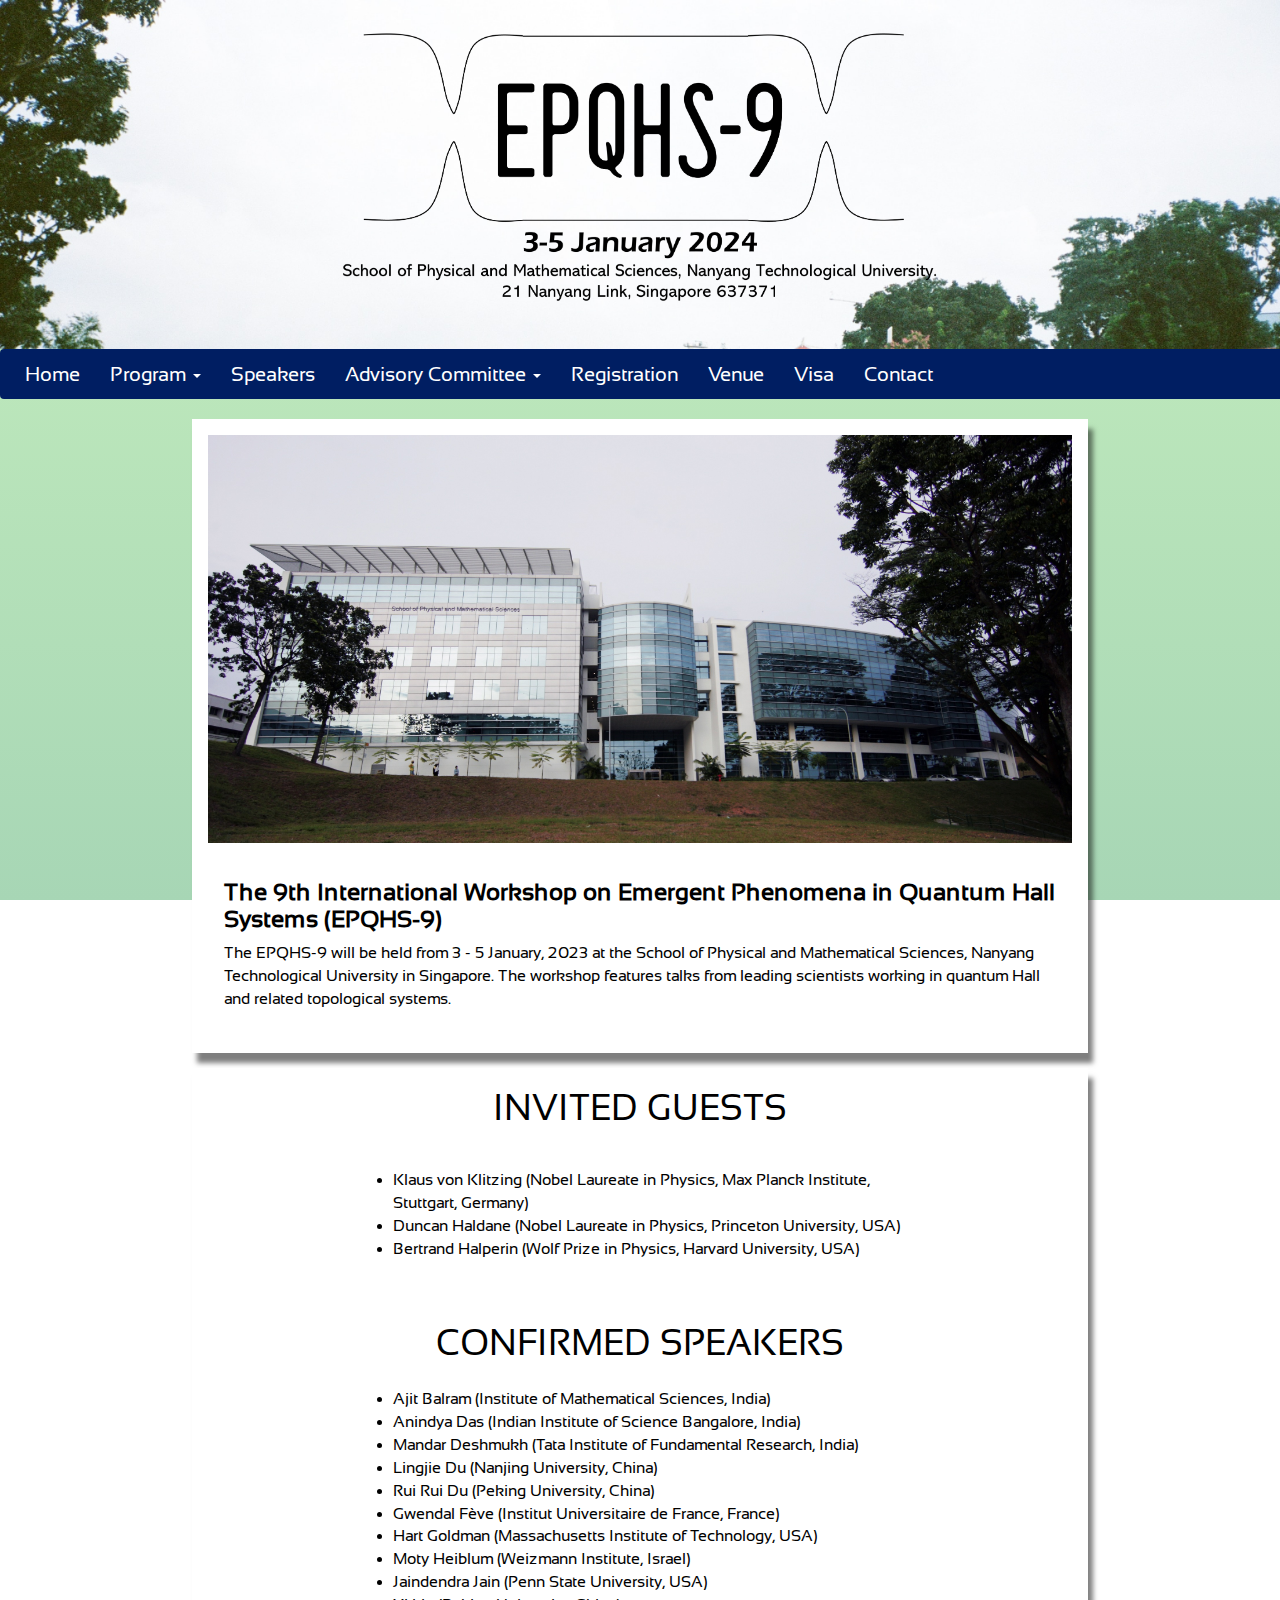
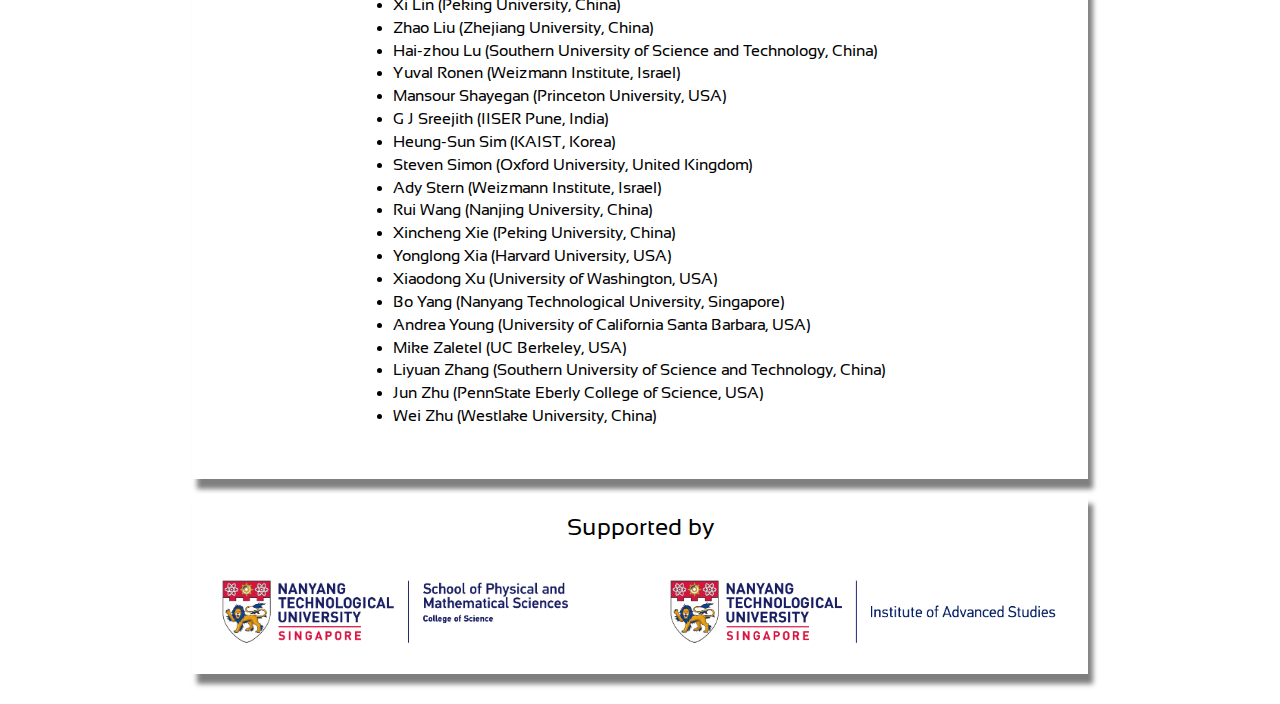
==== index.html @ 78ab1782 "Add files via upload" ====
<!DOCTYPE html>
<html lang="en">
<head>
<title>The 9th International Workshop on Emergent Phenomena in Quantum Hall Systems (EPQHS-9)</title>
<meta charset="UTF-8">
<meta name="viewport" content="width=device-width, initial-scale=1">
<link rel="stylesheet" href="style.css">
<link rel="stylesheet" href="https://fonts.googleapis.com/css?family=Lato">
<link rel="stylesheet" href="https://fonts.googleapis.com/css?family=Montserrat">
<link rel="stylesheet" href="https://cdnjs.cloudflare.com/ajax/libs/font-awesome/4.7.0/css/font-awesome.min.css">

<meta name="viewport" content="width=device-width, initial-scale=1">
<link rel="stylesheet" href="boostrap.css">
<script src="https://ajax.googleapis.com/ajax/libs/jquery/3.6.4/jquery.min.js"></script>
<script src="https://maxcdn.bootstrapcdn.com/bootstrap/3.4.1/js/bootstrap.min.js"></script>

<!-- NTU Logo font-->
<link href="https://fonts.cdnfonts.com/css/pf-din-text-universal" rel="stylesheet"> 


<style>
</style>
</head>
<body>

<div>
  <div id="top" class="logo-heading text-center text-black padding64">
    <div class="title-text">
      <!--
      <h1 id="logo-font" style="font-size:72px!important">EPQHS-9</h1>
      <h2> 3-5 Jan 2024</h2>
      <h4 style="color:#333!important">School of Physical and Mathematical Sciences, Nanyang Technological University.<br>21 Nanyang Link, Singapore 637371</h4>
    -->
    <img class="header-logo" src="header.png" width=100%>
    </div>
  </div>
  <nav class="navbar navbar-inverse navbar-color">
    <div class="container-fluid navbar-color">
      <div class="navbar-header">
        <button type="button" class="navbar-toggle fancy-button" data-toggle="collapse" data-target="#myNavbar"> 
          <span>MENU</span>
          <span class="fa fa-bars"></span>                        
        </button>
        <a class="fancy-button nav-bigfont navbar-brand" href="index.html">Home</a>
      </div>
      <div class="collapse navbar-collapse" id="myNavbar">
        <ul class="nav navbar-nav">
          <li class="nav-bigfont dropdown">
            <a class="fancy-button dropdown-toggle" data-toggle="dropdown" href="#">Program <span class="caret"></span></a>
            <ul class="menu-custom dropdown-menu">
              <li class="toggle-menu-custom"><a href="program.html#day1">Day 1</a></li>
              <li class="toggle-menu-custom"><a href="program.html#day2">Day 2</a></li>
              <li class="toggle-menu-custom"><a href="program.html#day3">Day 3</a></li>
            </ul>
          </li>
        </ul>

        <ul class="nav navbar-nav">
          <li class="nav-bigfont">
            <a class="fancy-button" href="#confirmed">Speakers</a>
          </li>
        </ul>

        <ul class="nav navbar-nav">
          <li class="nav-bigfont dropdown">
            <a class="fancy-button dropdown-toggle" data-toggle="dropdown" href="#">Advisory Committee <span class="caret"></span></a>
            <ul class="menu-custom dropdown-menu">
              <li class="toggle-menu-custom"><a href="organizer.html#local">Local Organizer</a></li>
              <li class="toggle-menu-custom"><a href="organizer.html#international">International Advisory Committee</a></li>
            </ul>
          </li>
        </ul>

        <ul class="nav navbar-nav">
          <li class="nav-bigfont">
            <a class="fancy-button" href="registration.html">Registration</a>
          </li>
        </ul>

        <ul class="nav navbar-nav">
          <li class="nav-bigfont">
            <a class="fancy-button" href="venue.html">Venue</a>
          </li>
        </ul>

        <ul class="nav navbar-nav">
          <li class="nav-bigfont">
            <a class="fancy-button" href="visa.html">Visa</a>
          </li>
        </ul>

        <ul class="nav navbar-nav">
          <li class="nav-bigfont">
            <a class="fancy-button" href="mailto:yang.bo@ntu.edu.sg">Contact</a>
          </li>
        </ul>

        <ul class="nav navbar-nav navbar-right">
        </ul>
      </div>
    </div>
  </nav>

</div>

<div class="section-main padding16 section-container bg-white text-black">
  <img src = "spms.jpg" width=100%>
  <div class="padding16">
    <h3><strong>The 9th International Workshop on Emergent Phenomena in Quantum Hall Systems (EPQHS-9)</strong></h3>
    <p style="font-size:16px!important">The EPQHS-9 will be held from 3 - 5 January, 2023 at the School of Physical and Mathematical Sciences, Nanyang Technological University in Singapore. The workshop features talks from leading scientists working in quantum Hall and related topological systems.</p>
  </div>
</div>

<div class="section-main padding8 section-container bg-white text-black">
  <div id = "confirmed" class="text-center">
    <h1>INVITED GUESTS</h1>
  </div>
  <div class="textpost-widemargin padding32-v">
    <ul>
   <li>Klaus von Klitzing  (Nobel Laureate in Physics, Max Planck Institute, Stuttgart, Germany)</li>
   <li>Duncan Haldane (Nobel Laureate in Physics, Princeton University, USA)</li>
   <li>Bertrand Halperin (Wolf Prize in Physics, Harvard University, USA)</li>

  </div>
  <div class="text-center">
    <h1>CONFIRMED SPEAKERS</h1>
  </div>
  <div class="textpost-widemargin">
    <ul>
      <li>Ajit Balram (Institute of Mathematical Sciences, India)</li>    
      <li>Anindya Das (Indian Institute of Science Bangalore, India)</li>
      <li>Mandar Deshmukh (Tata Institute of Fundamental Research, India)</li> 
      <li>Lingjie Du (Nanjing University, China)</li> 
      <li>Rui Rui Du (Peking University, China)</li>
      <li>Gwendal Fève (Institut Universitaire de France, France)</li>
      <li>Hart Goldman (Massachusetts Institute of Technology, USA)</li>
      <li>Moty Heiblum (Weizmann Institute, Israel)</li>
      <li>Jaindendra Jain (Penn State University, USA)</li>
      <li>Xi Lin (Peking University, China)</li>
      <li>Zhao Liu (Zhejiang University, China)</li>
      <li>Hai-zhou Lu (Southern University of Science and Technology, China)</li>
      <li>Yuval Ronen (Weizmann Institute, Israel)</li>
      <li>Mansour Shayegan (Princeton University, USA)</li>
      <li>G J Sreejith (IISER Pune, India)</li>
      <li>Heung-Sun Sim (KAIST, Korea)</li>
      <li>Steven Simon (Oxford University, United Kingdom)</li>
      <li>Ady Stern (Weizmann Institute, Israel)</li>
      <li>Rui Wang (Nanjing University, China)</li>
      <li>Xincheng Xie (Peking University, China)</li>
      <li>Yonglong Xia (Harvard University, USA)</li>
      <li>Xiaodong Xu (University of Washington, USA)</li>
      <li>Bo Yang (Nanyang Technological University, Singapore)</li>
      <li>Andrea Young (University of California Santa Barbara, USA)</li>
      <li>Mike Zaletel (UC Berkeley, USA)</li>
      <li>Liyuan Zhang (Southern University of Science and Technology, China)</li> 
      <li>Jun Zhu (PennState Eberly College of Science, USA)</li>
      <li>Wei Zhu (Westlake University, China)</li>
    </ul>
  </div>
</div>


<!-- Footer -->
<footer class="custom-footer">  
  <div class="text-center">
    <h3>Supported by</h3>
  </div>

  <div class="footer-logo">
    <a href="https://ntu.edu.sg/spms" target="_blank"><img src = "CoS_SPMS_color2.png" alt="SPMS Logo" style="width:100%;"/></a>
    </div>

  <div class="footer-logo">
    <a href="https://ntu.edu.sg/ias" target="_blank"><img src = "IASlogounofficial.png" alt="IAS Logo" style="width:100%;"/></a>
    </div>


  <!--
  <div class="footer-text">
   <p style="font-size:12px!important">&copy 2023 Division of Physics and Applied Physics, School of Physical and Mathematical Sciences. Nanyang Technological University, Singapore.</p>
 </div>
-->
 
</footer>


<script>
// Used to toggle the menu on small screens when clicking on the menu button
function myFunction() {
  var x = document.getElementById("navDemo");
  if (x.className.indexOf("w3-show") == -1) {
    x.className += " w3-show";
  } else { 
    x.className = x.className.replace(" w3-show", "");
  }
}
</script>

</body>
</html>
---- style.css ----
/* CSS is how you can add style to your website, such as colors, fonts, and positioning of your
   HTML content. To learn how to do something, just try searching Google for questions like
   "how to change link color." */


:root{
  --theme-color: #001E62; /* NTU BLUE is #001E62; */
}

.clickbutton {
    display: block;
    width: 50%;
    border: 2px solid red;
    padding: 10px;
    text-align: center;
    border-radius: 5px;
    color: white;
    font-weight: bold;
    line-height: 25px;
    color: red;
}

.clickbutton:hover{
  background-color:red!important;
  color:white!important;
}

@font-face{
  font-family:'Sansation';
  src: url('Sansation_Regular.ttf');
}

@font-face{
  font-family:'Sansation Light';
  src: url('Sansation_Light.ttf');
}

#logo-font{
  font-family:'Dealerplate California';
  src: url('dealerplatecalifornia.otf');
}
/* ----------------------- GENERAL CSS ---------------------*/
body {
        background-image: url('spms.jpg');
        background-image: linear-gradient(#caf2bf ,#a7d6b5);
        background-repeat: no-repeat;
        background-attachment:fixed;
        background-size:cover;
        color: white!important;
        font-family: 'Sansation'!important;
      }

h2{
  font-size:26px!important;
}
h4{
  font-size:16px!important;
}
table, th, td {
  border:2px solid black;
}

header-logo{
  width:30vw;
}
th{
  padding-top:5px!important;
  padding-bottom:5px!important;
  padding-left:25px!important;
  padding-right:25px!important;
  font-family:'Sansation Light'!important;
}



html {
  scroll-behavior: smooth;
}

a{
  color:inherit!important;
}

.overall-containter{
  width:50%!important;
  padding-left:25%!important;
}

.padding64{
  padding:24px!important;
}
.navbar-color{
  border:none!important;
  padding-left:18%;
  background-color:var(--theme-color)!important;
}
.carousel-container{
  padding-left:128px!important;
  padding-right:128px!important;
  padding-top:32px;
  padding-bottom:32px;
}

.logo-heading{
   background-image:url('nanyanglake.jpg');
   background-repeat: no-repeat;
   background-size:cover
}

.title-text{
  width:50%;
  margin-left:25%;
}

.mainlogo{
   width:20%;
   min-width:200px;
}

.section-main{ 
}

.two-columns{
  column-count:2;
}

.section-container{
   width:70vw!important;
   margin-left:15vw!important;
   margin-top:15px!important;
   height:auto!important;
   padding-bottom: 2.5rem;
   overflow: hidden;
   box-shadow: 5px 10px 5px rgba(0,0,0,0.5);
}

.textpost{
   padding:32px;
   font-size:18px!important;
}

.textpost-widemargin{
   padding-top:16px;
   padding-bottom:16px;
   padding-left:18%;
   padding-right:18%;
   font-size:16px!important;
}

.half-black{
   background-color:rgba(0,0,0,0.5)!important;
}

.half-width{
  float:left;
  width:45.9999%;
}

.third-width{
  float:left;
  width:33.32%;
}

.twothird-width{
  float:left;
  width:66.66%;
}
.opaque-black{
  background-color:rgba(0,0,0,0.75)!important;
}

.bg-white{
   background-color:#fff!important;
}

.bg-light-grey{
  background-color:#ccc!important;
}

.bg-dark-grey{
  background-color:rgba(0.8,0.8,0.8,0.8)!important;
}
.text-black{
   color:#000!important;
}

.text-grey{
  color:#888!important;
}

.text-white{
  color:#fff!important;
}

.margin64{
  margin:64px;
}

.padding16{
   padding:16px;
}

.padding16-v{
   padding-top:16px;
   padding-bottom:16px;
}

.padding32-v{
   padding-top:32px;
   padding-bottom:32px;
}
.padding32{
   padding:32px;
}

.padding64{
   padding:64px;
}

.padding64-h{
   padding-left:64px;
   padding-right:64px;
}
.fancy-button{
}

.fancy-button:hover{
   background-color:#fff!important;
   color:#000!important;
}

.social-button{
  color:#000!important;
}

.social-button-white{
  color:#fff!important;
}

.social-button:hover, .social-button-white:hover{
  opacity:0.60
}

#show_gradient {
    background-image:
    linear-gradient(to bottom, rgba(245, 246, 252, 0.52), rgba(117, 19, 93, 0.73)),
    url('images/background.jpg');
    width: 80%;
    height: 400px;
    background-size: cover;
    color: white;
    padding: 20px;
}


.fancy {
  padding-left:10em;
  padding-right:10em;
  width: 100%;
  box-sizing: border-box;

  /* At the bottom of our background stack,
     let's have a misty grey solid color */
  /*background-color: #e4e4d9!important;*/

  /* We stack linear gradients on top of each
     other to create our color strip effect.
     As you will notice, color gradients are
     considered to be images and can be
     manipulated as such */
  background-color:#222!important;
}


.custom-footer{
   margin-top: auto;
   width:70vw!important;
   margin-left:15vw!important;
   margin-top:15px!important;
   margin-bottom:30px!important;
   color:#000!important;
   background-color: #fff!important;
   overflow:hidden;
   box-shadow: 5px 10px 5px rgba(0,0,0,0.5);
}

.footer-logo{
  float:left!important;
  width:49.99%;
}

.footer-text{
  float:right!important;padding-right:8%;padding-top:64px;padding-bottom:64px;width:58%;text-align:center!important;
}

/* -------------- Small screen changes --------------------*/
@media only screen and (max-width:768px){
.logo-heading{
   background-image:url('nanyanglake_small.jpg');
 }
  body{
          /*background-image: url('spms-small.jpg')!important;*/
          background-attachment:fixed!important;
        }

  header-logo{
    width:50vw!important;
  }

  h1{
    font-size:22px!important;
  }

  h2{
    font-size:20px!important;
  }
  h4{
    font-size:15px!important;
  }

  .title-text{
    width:80%!important;
    margin-left:10%!important;
  }
   .fancy{
      padding-left:1em!important;
      padding-right:1em!important;
   }   

   .textpost{
      padding:2px!important;
      font-size:14px!important;
   }

  .textpost-widemargin{
     padding-top:2px;
     padding-bottom:2px;
     padding-left:0!important;
     padding-right:0!important;
     font-size:14px!important;
  }

   .carousel-container{
      padding-left:0!important;
      padding-right:0!important;
   }

   .clickbutton {
    width:90%!important;
   }

   .half-width{ /*On mobile there's no half-width */
      width:100%!important;
    }

     .menu-custom{
       color:#ddd!important;
     }

  .section-container{
     width:90vw!important;
     margin-left:5vw!important;
   }
  .toggle-menu-custom{
    color:#ddd!important;
   }

   .toggle-menu-custom:hover{
    color:#222!important;
    background-color:#fff!important;
   }

   .toggle-menu-logo{
    width:38%!important;
   }

   .footer-logo{
      float:none!important;
      width:100%!important;
      text-align:center!important;
    }

    .footer-text{
      float:none!important;
      width:100%!important;
      padding:0!important;
      margin:0!important;
    }

}


/* ----------------------- Slide show ---------------------*/
/* https://www.w3schools.com/howto/howto_js_slideshow_gallery.asp */

* {
  box-sizing: border-box;
}

/* Position the image container (needed to position the left and right arrows) */
.container {
  position: relative;
}

/* Hide the images by default */
.mySlides {
  display: none;
}

/* Add a pointer when hovering over the thumbnail images */
.cursor {
  cursor: pointer;
}

/* Next & previous buttons */
.prev,
.next {
  cursor: pointer;
  position: absolute;
  top: 40%;
  width: auto;
  padding: 16px;
  margin-top: -50px;
  color: white;
  font-weight: bold;
  font-size: 20px;
  border-radius: 0 3px 3px 0;
  user-select: none;
  -webkit-user-select: none;
}

/* Position the "next button" to the right */
.next {
  right: 0;
  border-radius: 3px 0 0 3px;
}

/* On hover, add a black background color with a little bit see-through */
.prev:hover,
.next:hover {
  background-color: rgba(0, 0, 0, 0.8);
}

/* Number text (1/3 etc) */
.numbertext {
  color: #f2f2f2;
  font-size: 12px;
  padding: 8px 12px;
  position: absolute;
  top: 0;
}

/* Container for image text */
.caption-container {
  text-align: center;
  background-color: #222;
  padding: 2px 16px;
  color: white;
}

.row:after {
  content: "";
  display: table;
  clear: both;
}

/* Six columns side by side */
.column {
  float: left;
  width: 16.66%;
}

/* Add a transparency effect for thumnbail images */
.demo {
  opacity: 0.6;
}

.active,
.demo:hover {
  opacity: 1;
}

/* ---------------- COLLAPSIBLE NAVBAR ---------------*/
/* https://www.w3schools.com/howto/howto_js_collapsible.asp */


 /* Style the button that is used to open and close the collapsible content */
 .nav-custom{
   background-color:rgba(0,0,0,0)!important;
   border:none!important;
 }

 .menu-custom{
   font-size:20px!important;
   color:#333!important;
 }

 .toggle-menu-custom{
 }

 .toggle-menu-custom:hover{
 }


 .toggle-menu-logo{
    width:100%;
   }

  .navbar-color{
    padding-left:1%!important;
  }

 .nav-bigfont{
   font-size:20px!important;
 }

 .dropdown-toggle-custom{
   background-color:rgba(0,0,0,0)!important;
   font-size:20px!important;
 }

 .dropdown-toggle-custom:hover{
   background-color:#fff!important;
   color:#000!important;
 }

.collapsible {}

/* Add a background color to the button if it is clicked on (add the .active class with JS), and when you move the mouse over it (hover) */
.active, .collapsible:hover {
  background-color: #ccc;
}

/* Style the collapsible content. Note: hidden by default */
.content {
   position:absolute;
  padding: 0 18px;
  display: none;
  overflow: hidden;
  background-color: #000000;
  width:20%;
  transition: max-height 0.2s ease-out;
} 

.content-item{
   border:none!important;
   width:100%!important;
   background-color: inherit;
}

.text-center{text-align:center!important}


/* ---------------------------------------------------*/
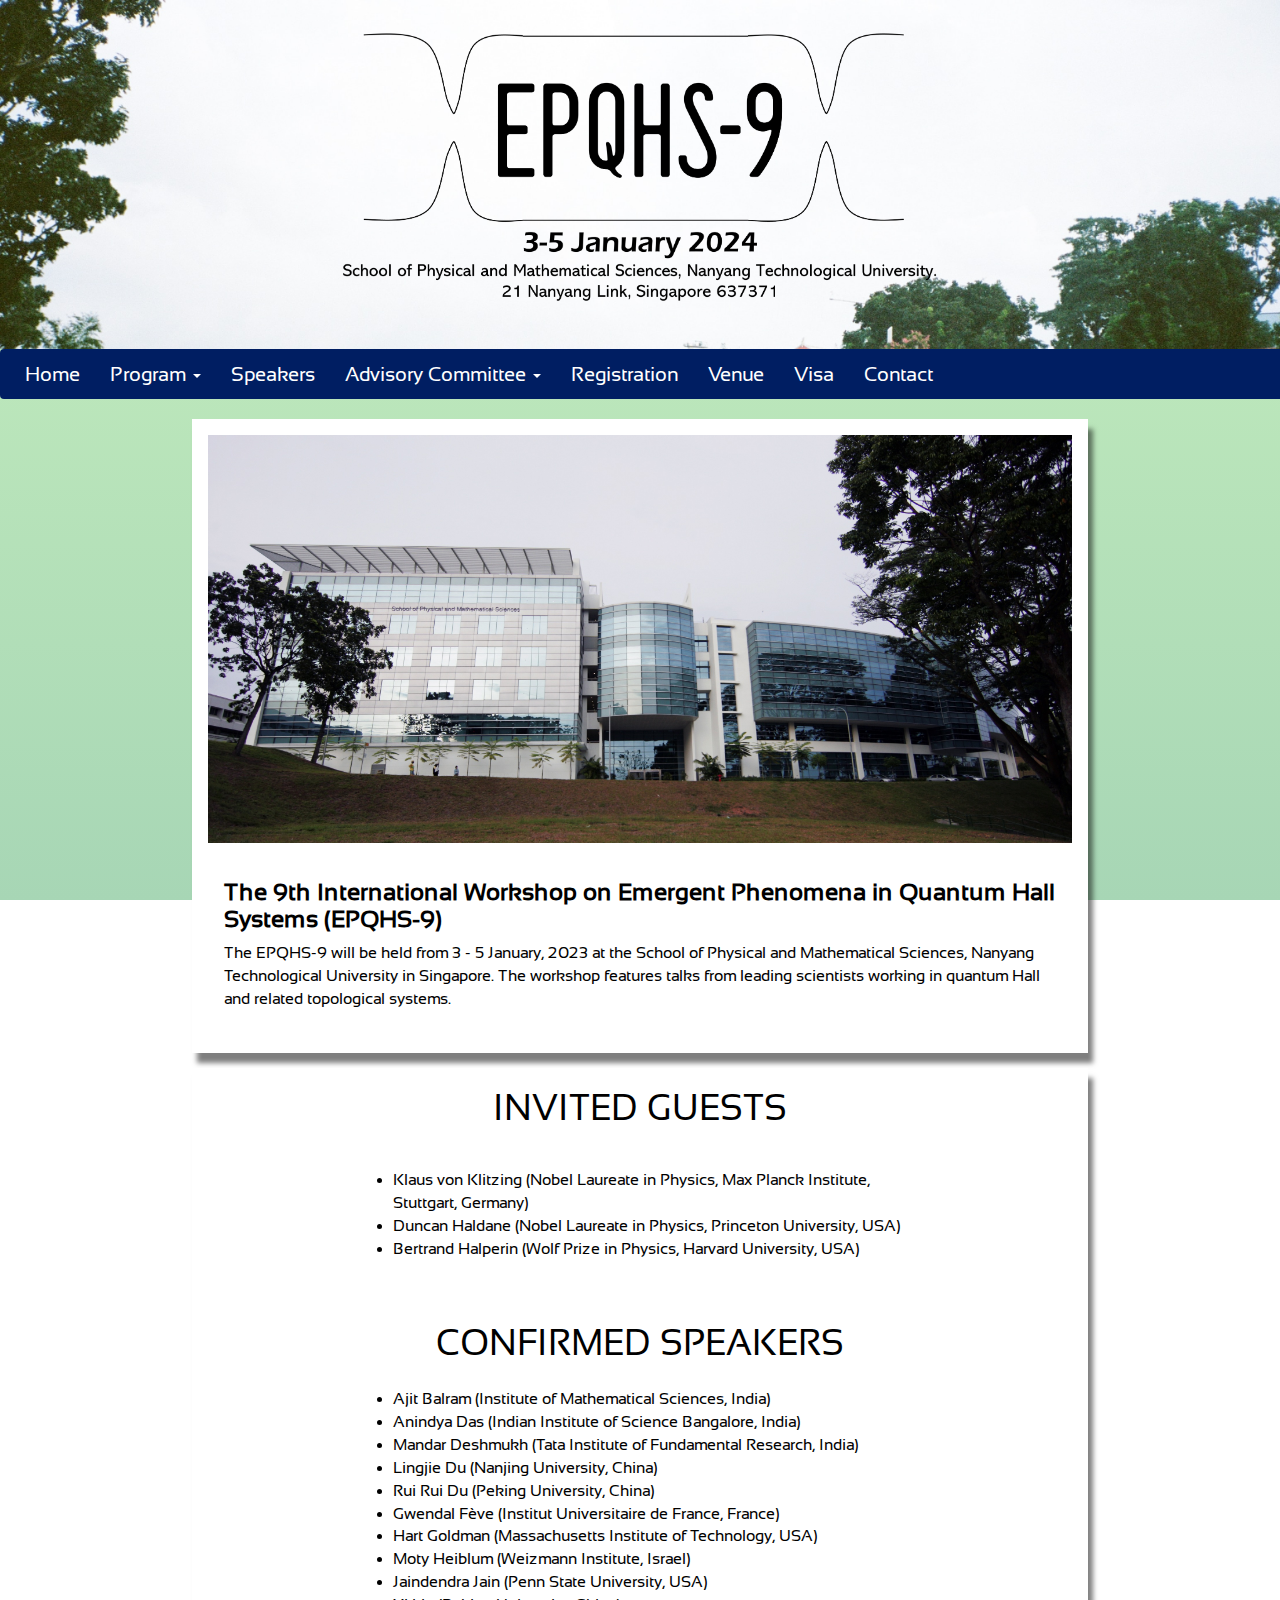
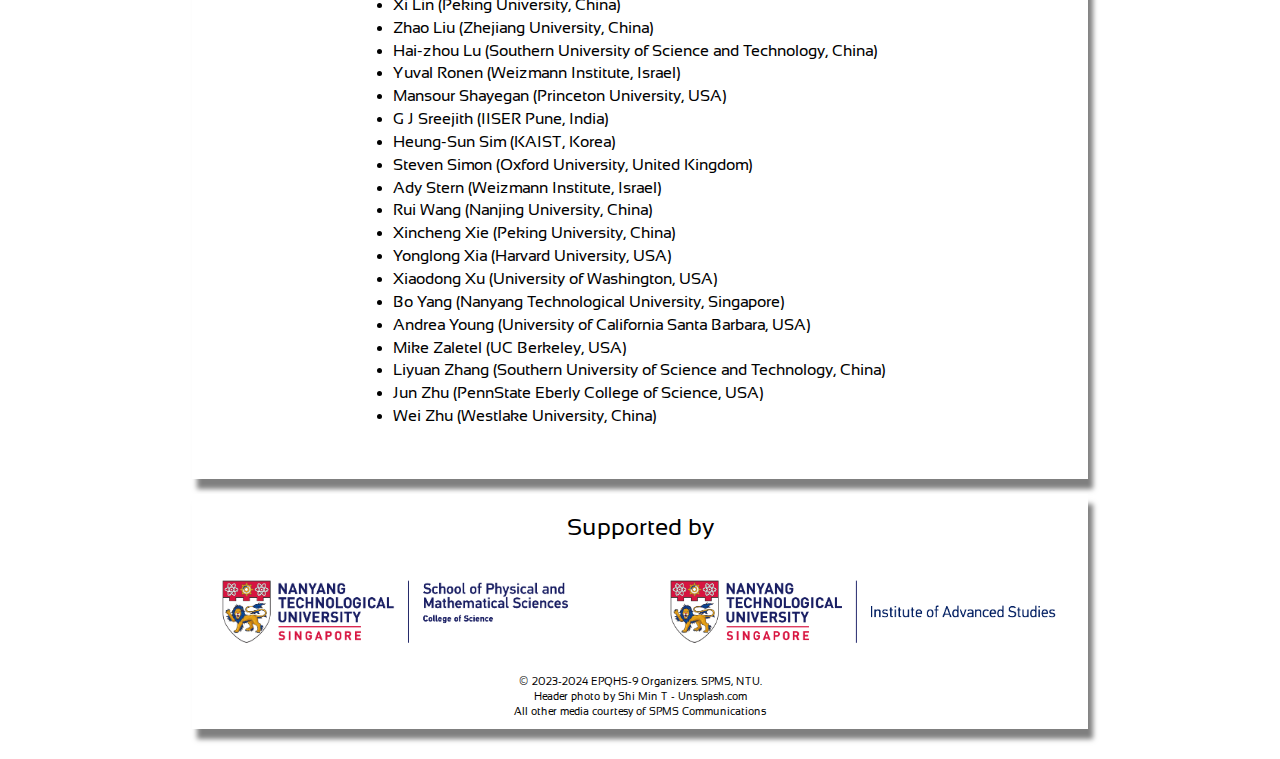
==== commit 4221c950: "minor updates" ====
--- a/index.html
+++ b/index.html
@@ -51,6 +51,7 @@
               <li class="toggle-menu-custom"><a href="program.html#day1">Day 1</a></li>
               <li class="toggle-menu-custom"><a href="program.html#day2">Day 2</a></li>
               <li class="toggle-menu-custom"><a href="program.html#day3">Day 3</a></li>
+              <li class="toggle-menu-custom"><a href="poster.html">Poster Session</a></li>
             </ul>
           </li>
         </ul>
@@ -174,6 +175,10 @@
     <a href="https://ntu.edu.sg/ias" target="_blank"><img src = "IASlogounofficial.png" alt="IAS Logo" style="width:100%;"/></a>
     </div>
 
+  <div class="media-credit">
+    <p>&copy 2023-2024 EPQHS-9 Organizers. SPMS, NTU.<br>Header photo by <a href="https://unsplash.com/photos/6ITHwoPLY2M" target="_blank">Shi Min T - Unsplash.com</a><br>All other media courtesy of SPMS Communications</p>
+  </div>
+
 
   <!--
   <div class="footer-text">
--- a/style.css
+++ b/style.css
@@ -20,6 +20,10 @@
     color: red;
 }
 
+.media-credit{
+  font-size:8pt!important;
+  text-align:center!important;
+}
 .clickbutton:hover{
   background-color:red!important;
   color:white!important;
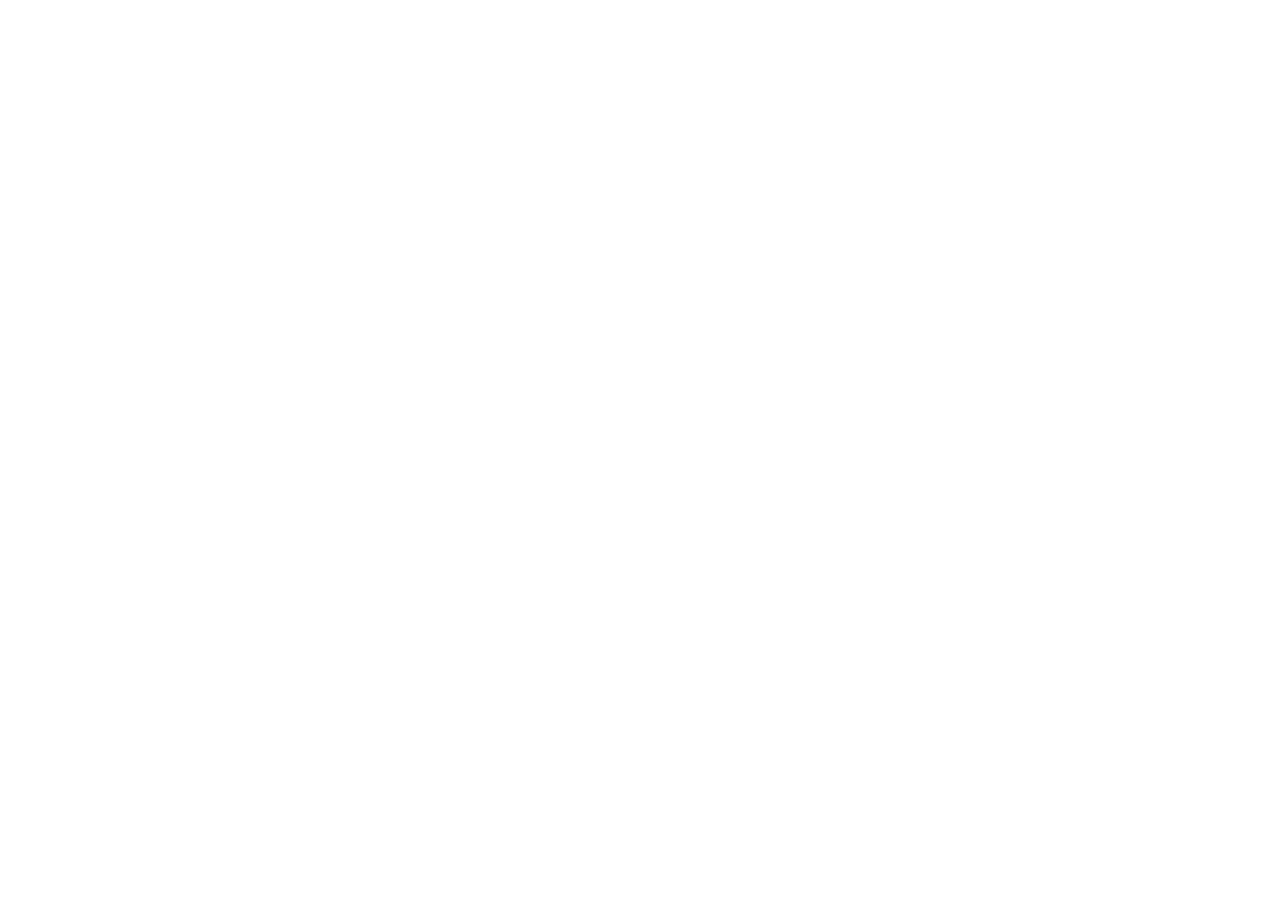
==== commit 48744bf9: "redirect to spms web server" ====
--- a/index.html
+++ b/index.html
@@ -4,6 +4,7 @@
 <title>The 9th International Workshop on Emergent Phenomena in Quantum Hall Systems (EPQHS-9)</title>
 <meta charset="UTF-8">
 <meta name="viewport" content="width=device-width, initial-scale=1">
+<meta http-equiv="Refresh" content="0; url='https://web.spms.ntu.edu.sg/~epqhs-9" />
 <link rel="stylesheet" href="style.css">
 <link rel="stylesheet" href="https://fonts.googleapis.com/css?family=Lato">
 <link rel="stylesheet" href="https://fonts.googleapis.com/css?family=Montserrat">
